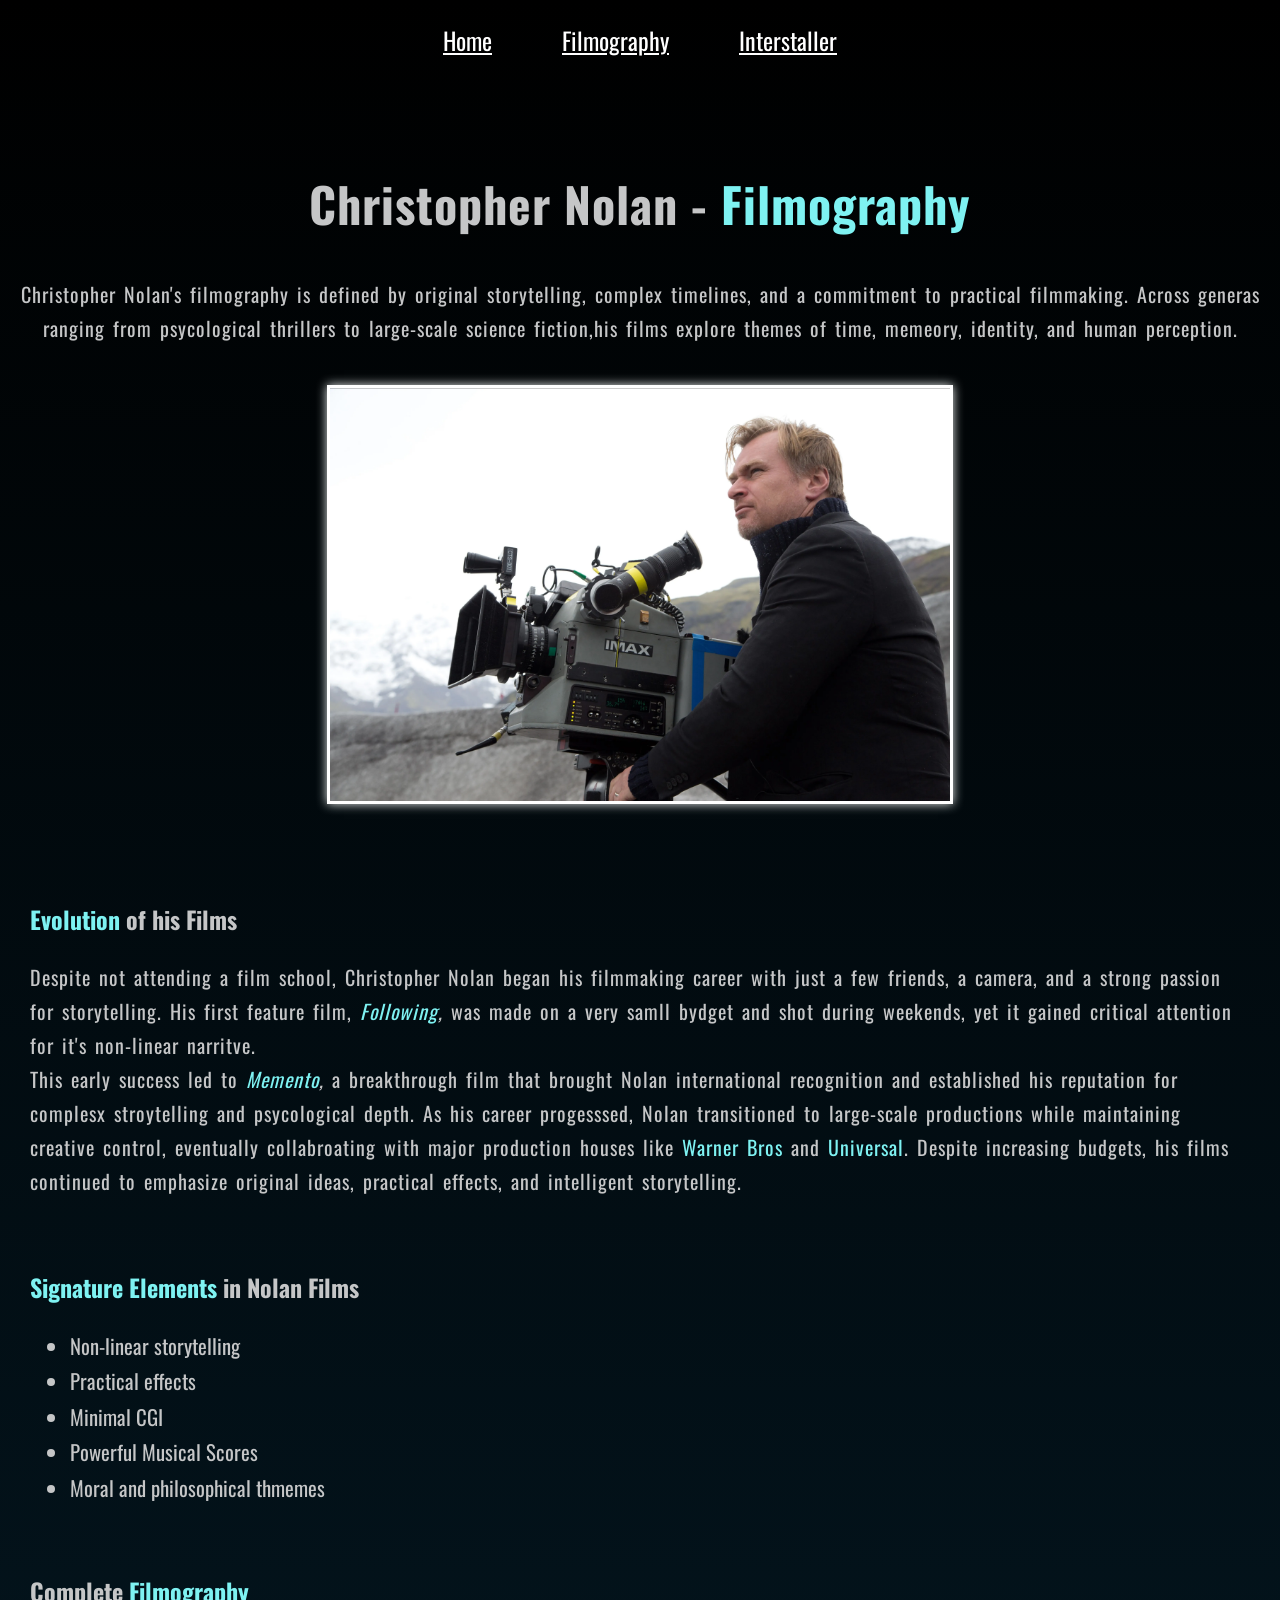
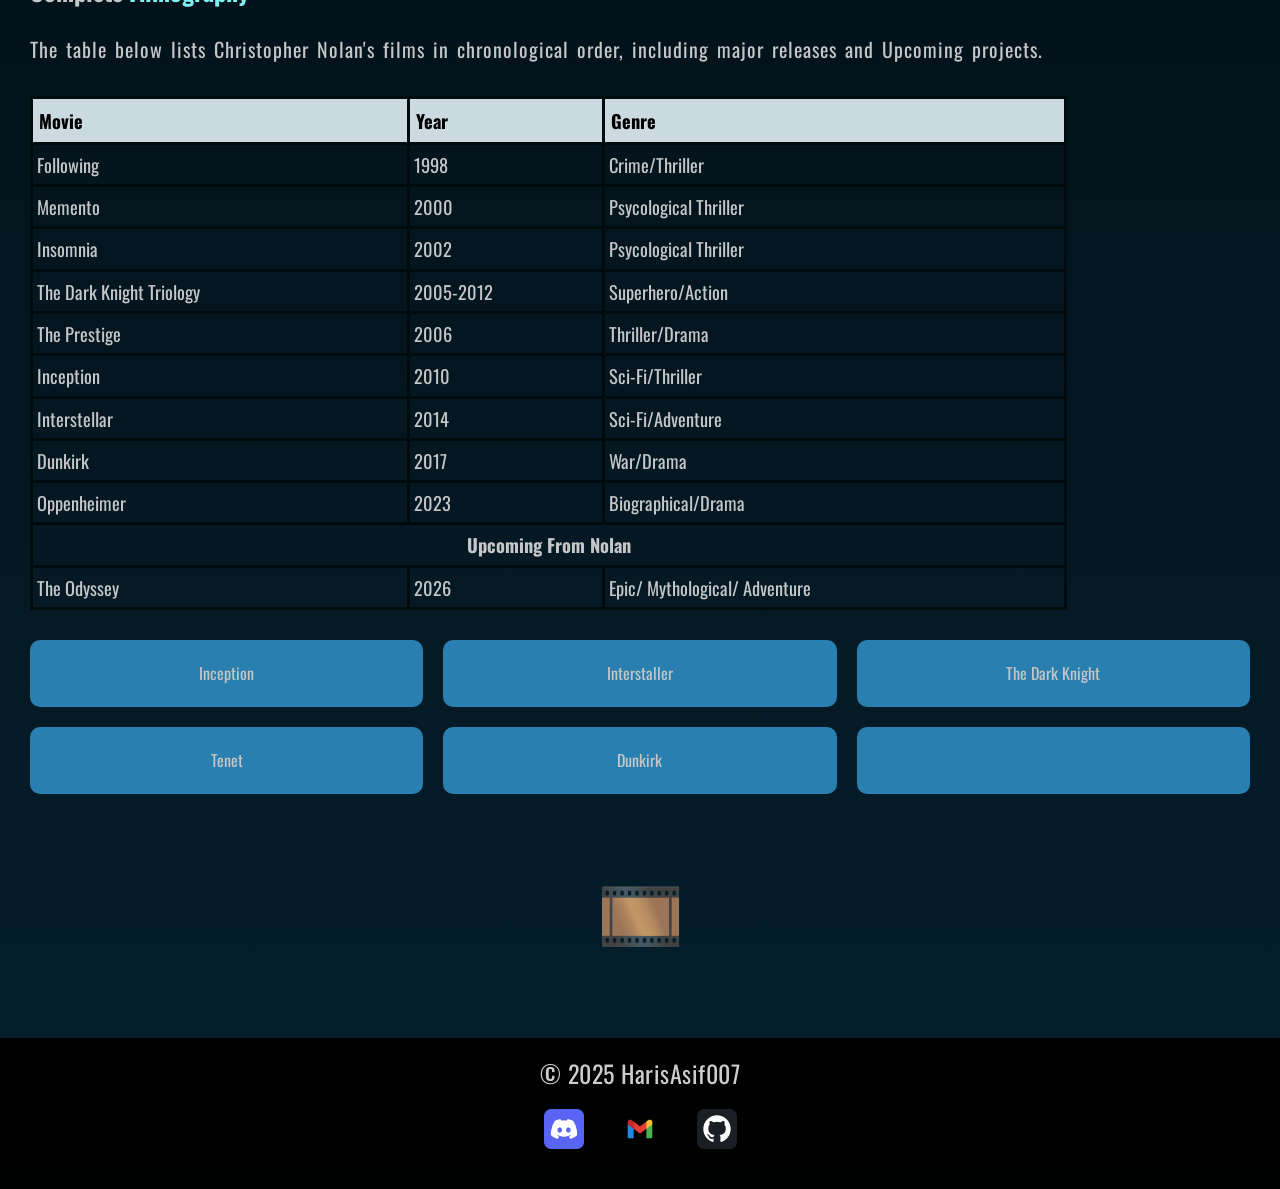
==== filmography.html @ 0cb40a7e "Add files via upload" ====
<!DOCTYPE html>
<html lang="en">
<head>
    <meta charset="UTF-8">
    <meta name="viewport" content="width=device-width, initial-scale=1.0">
    <title>Christopher Nolan | Filmography</title>
    <link rel=" icon" href="Icons/Favicon.png" type="image/png">
    <link rel="preconnect" href="https://fonts.googleapis.com">
    <link rel="preconnect" href="https://fonts.gstatic.com" crossorigin>
    <link href="https://fonts.googleapis.com/css2?family=Oswald:wght@200..700&display=swap" rel="stylesheet">
    <link rel="preconnect" href="https://fonts.googleapis.com">
    <link rel="preconnect" href="https://fonts.gstatic.com" crossorigin>
    <link href="https://fonts.googleapis.com/css2?family=Inter:ital,opsz,wght@0,14..32,100..900;1,14..32,100..900&family=Oswald:wght@200..700&display=swap" rel="stylesheet">
    <link rel="stylesheet" href="style.css">

    
</head>
<body id="filmography">
     <nav>
        <a href="index.html"> <ins>Home</ins></a>
        <a href="filmography.html"> <ins>Filmography</ins></a>
        <a href="interstellar.html"> <ins>Interstaller</ins></a>
    </nav>
    <header>
        <h1>Christopher Nolan - <span>Filmography</span></h1>
        <p>Christopher Nolan's filmography is defined by original storytelling, complex timelines, and a commitment to practical
            filmmaking. Across generas ranging from psycological thrillers to large-scale science fiction,his films explore themes 
            of time, memeory, identity, and human perception.
        </p>
         <img src="Images/Chris-nolan-set.webp" alt="Christopher Nolan on set of Interstellar">
    </header>
    <section>
        <h1><span>Evolution</span> of his Films</h1>
        <p>
            Despite not attending a film school, Christopher Nolan began his filmmaking career with just a few friends,
            a camera, and a strong passion for storytelling. His first feature film, <i><span>Following</span>,</i> was made on a very samll
            bydget and shot during weekends, yet it gained critical attention for it's non-linear narritve.
            <br>
            This early success led to <i><span>Memento</span>,</i> a breakthrough film that brought Nolan international recognition and 
            established his reputation for complesx stroytelling and psycological depth. As his career progesssed, Nolan
            transitioned to large-scale productions while maintaining creative control, eventually collabroating with major production houses like
            <span>Warner Bros</span> and <span>Universal</span>.
            Despite increasing budgets, his films continued to emphasize original ideas, practical effects,
            and intelligent storytelling.
        </p>
    </section> 
    <section>
        <h1><Span>Signature Elements</Span> in Nolan Films</h1>
        <ul>
            <li>Non-linear storytelling</li>
            <li>Practical effects</li>
            <li>Minimal CGI</li>
            <li>Powerful Musical Scores</li>
            <li>Moral and philosophical thmemes</li>
        </ul>
    </section>   
    <section>
        <h1>Complete <span>Filmography</span></h1>
        <p>The table below lists Christopher Nolan's films in chronological order, including major releases and Upcoming
            projects.
        </p>
        <table border="1">
            <tr>
                <th>Movie</th>
                <th>Year</th>
                <th>Genre</th>
            </tr>
            <tr>
                <td>Following</td>
                <td>1998</td>
                <td>Crime/Thriller</td>
            </tr>
            <tr>
                <td>Memento</td>
                <td>2000</td>
                <td>Psycological Thriller</td>
            </tr>
            <tr>
                <td>Insomnia</td>
                <td>2002</td>
                <td>Psycological Thriller</td>
            </tr>
            <tr>
                <td>The Dark Knight Triology</td>
                <td>2005-2012</td>
                <td>Superhero/Action</td>
            </tr>
            <tr>
                <td>The Prestige</td>
                <td>2006</td>
                <Td>Thriller/Drama</Td>
            </tr>
            <tr>
                <td>Inception</td>
                <td>2010</td>
                <td>Sci-Fi/Thriller</td>
            </tr>
            <tr>
                <td>Interstellar</td>
                <td>2014</td>
                <td>Sci-Fi/Adventure</td>
            </tr>
            <tr>
                <td>Dunkirk</td>
                <td>2017</td>
                <td>War/Drama</td>
            </tr>
            <tr>
                <td>Oppenheimer</td>
                <td>2023</td>
                <td> Biographical/Drama</td>
            </tr>
            <tr class="Upcoming">
                <td colspan="3">Upcoming From Nolan</td>
            </tr>
            <tr>
                <td>The Odyssey</td>
                <td>2026</td>
                <td>Epic/ Mythological/ Adventure</td>
            </tr>
        </table>
    </section>
    <section class="movies">
            <div class="movie">Inception</div>
            <div class="movie">Interstaller</div>
            <div class="movie">The Dark Knight</div>
            <div class="movie">Tenet</div>
            <div class="movie">Dunkirk</div>
            <div class="movie"></div>
        </section>
        <div class="reel">🎞️</div>
     <footer>
       &copy; 2025 HarisAsif007
       <br>
        <a href="https://discord.com/users/haris018442">
            <img src="Images/discord.webp"
             alt="Discord"
             style="width: 40px; margin: 15px;"
             >
        </a>
        <a href="mailto:harris19045@gmail.com">
            <img src="Images/gmail.webp"
             alt="Gmail"
             style="width: 40px; margin: 15px;"
             >
        </a>
        <a href="https://github.com/HarisAsif007">
            <img src="Images/github.webp"
             alt="Github"
             style="width: 40px; margin: 15px;border-radius: 7px;"
             >
        </a>
    </footer>
    
</body>
</html>
---- style.css ----
body#home{
    background: linear-gradient(to bottom, #0b0c10, #0d3549);
    color: #c5c6c7;
    font-family: Inter;
    line-height: 1.6;
    margin: 0;
    padding: 0;
}
h1,h2{
    font-family: Oswald;
}
header{
    font-size: 1.5rem;
    letter-spacing: 1px;
    font-family: Oswald;
    text-align: center;
    padding: 50px 20px;
}
header p{
    font-size: 1.4rem;
}
header img{
    max-width: 50%;
    border: 3px solid #ffffff;
    box-shadow: 0 0 10px rgb(233, 237, 236);
    margin-top: 20px;
}
.cinematic-line{
    display:block ;
    font-style: italic;
    font-size: 1.2em;
    color: #7ef2f2;
    margin-top: 15px;
}
nav{
    display: flex;
    justify-content: center;
    gap: 70px;
    padding: 20px 0;
}
nav a{
    font-family: Oswald;
    color: #ffffff;
    text-decoration: none;
    font-size: 1.5rem;
    position: relative;
}
nav a:hover{
    color: #65d1fcd4;
    }
footer{
    margin-top: 70px;
    text-align: center;
    padding: 15px;
    background-color:#0b0c10;
    color: #cccdcd;
    font-size: 1.5rem;
    letter-spacing: 0.5px;
    font-family: Oswald;
    background: linear-gradient(to bottom, #000000, #000101);
}

footer a {
    text-decoration: none;
    border: none;
    margin-bottom: 20px;
}


body#filmography{
    background: linear-gradient(to bottom, #000000,#05202e);
    color: #c5c6c7;
    font-family: Oswald ;
    line-height: 1.7;
    margin: 0 auto;
    padding: 0 0;
}
#filmography section{
    padding: 15px 30px;
}
#filmography span{
    color: #7ef2f2;
}
#filmography p{
    font-size: 1.25rem;
    letter-spacing: 1px;
    word-spacing: 2px;
}
#filmography li{
    font-size: 1.3rem;
}
table {
    width: 85%;
    border-collapse: collapse;
    margin-top: 30px;
    border: 3.5px solid #000101;
}
th{
    background-color: #cbdae0;
    color: #000000;
    padding: 6px;
    text-align: left;
}
td{
    padding: 4px;
}
tr:hover{
    background-color: #000000;
}
th,td{
    border: 3px solid #000b0e;
    font-size: 1.15rem;
}
tr.Upcoming{
    text-align: center;
    font-weight: bold;
}
body#interstellar{
    background: linear-gradient(to bottom,#04202e, #000000);
    color: #e0e1e2;
    font-family: Oswald ;
    line-height: 1.7;
    margin: 0 auto;
    padding: 0 0;
}
#interstellar footer{
    background: rgb(37, 37, 37) !important;
}
#interstellar span{
    color: #7ef2f2;
}
#interstellar p{
    font-size: 1.25rem;
    letter-spacing: 1px;
    word-spacing: 2px;
}
#interstellar h2{
    font-family: Oswald;
    font-size: 2rem;
    letter-spacing: 1px;
    padding-bottom: 0;
}
#interstellar section{
    padding: 20px;
}
#interstellar li{
    font-size: 1.25rem;
}
#interstellar .video-frame{
    max-width: 900px;
    margin: 3rem auto;
    padding: 1rem;
    background: #0e1117;
    border-radius: 14px;
    box-shadow: 0 20px 40px rgba(0,0,0,0.6);
}
#interstellar video{
    width: 100%;
    border-radius: 10px;
    display: block;
}
#interstellar .audio-box{
    max-width: 600px;
    margin: 2.5rem auto;
    padding: 1.2rem 1.5rem;
    background: #11151c;
    border-radius: 12px;
    box-shadow: 0 12px 25px rgba(0,0,0,0.5)
}
#interstellar audio{
    width: 100%;
}

body#page404{
    background-color: #0b0e14;
    color: #f5f5f5;
    font-family: Oswald;
    text-align: center;
    padding: 8rem 1rem;
}
#page404 h1{
    font-size: 6rem;
    margin-bottom: 1rem;
    color: #e63946;

}
#page404 p{
    font-size: 1.5rem;
    margin-bottom: 2rem;
}
#page404 a{
    color: #f5f5f5;
    text-decoration: none;
    border: 2px solid #f5f5f5;
    padding: 0.5rem 1rem;
    border-radius: 8px;
    transition:0.3s ;
}
#page404 a:hover{
    background-color: #f5f5f5;
    color: #0b0e14;
}
.movies{
    display: grid;
    grid-template-columns:repeat(3,1fr);
    gap: 20px;
    padding: 20px;
    padding-top: 30px;
}
.movie{
    background: rgb(41, 127, 176);
    padding: 20px;
    border-radius: 10px;
    text-align: center;
}
.reel{
    font-size: 70px;
    text-align: center;
    margin-top: 40px;
    animation: spin 4s linear infinite;
}
@keyframes spin{
    from{
        transform: rotate(0deg);
    }
    to{
        transform: rotate(360deg);
    }
}
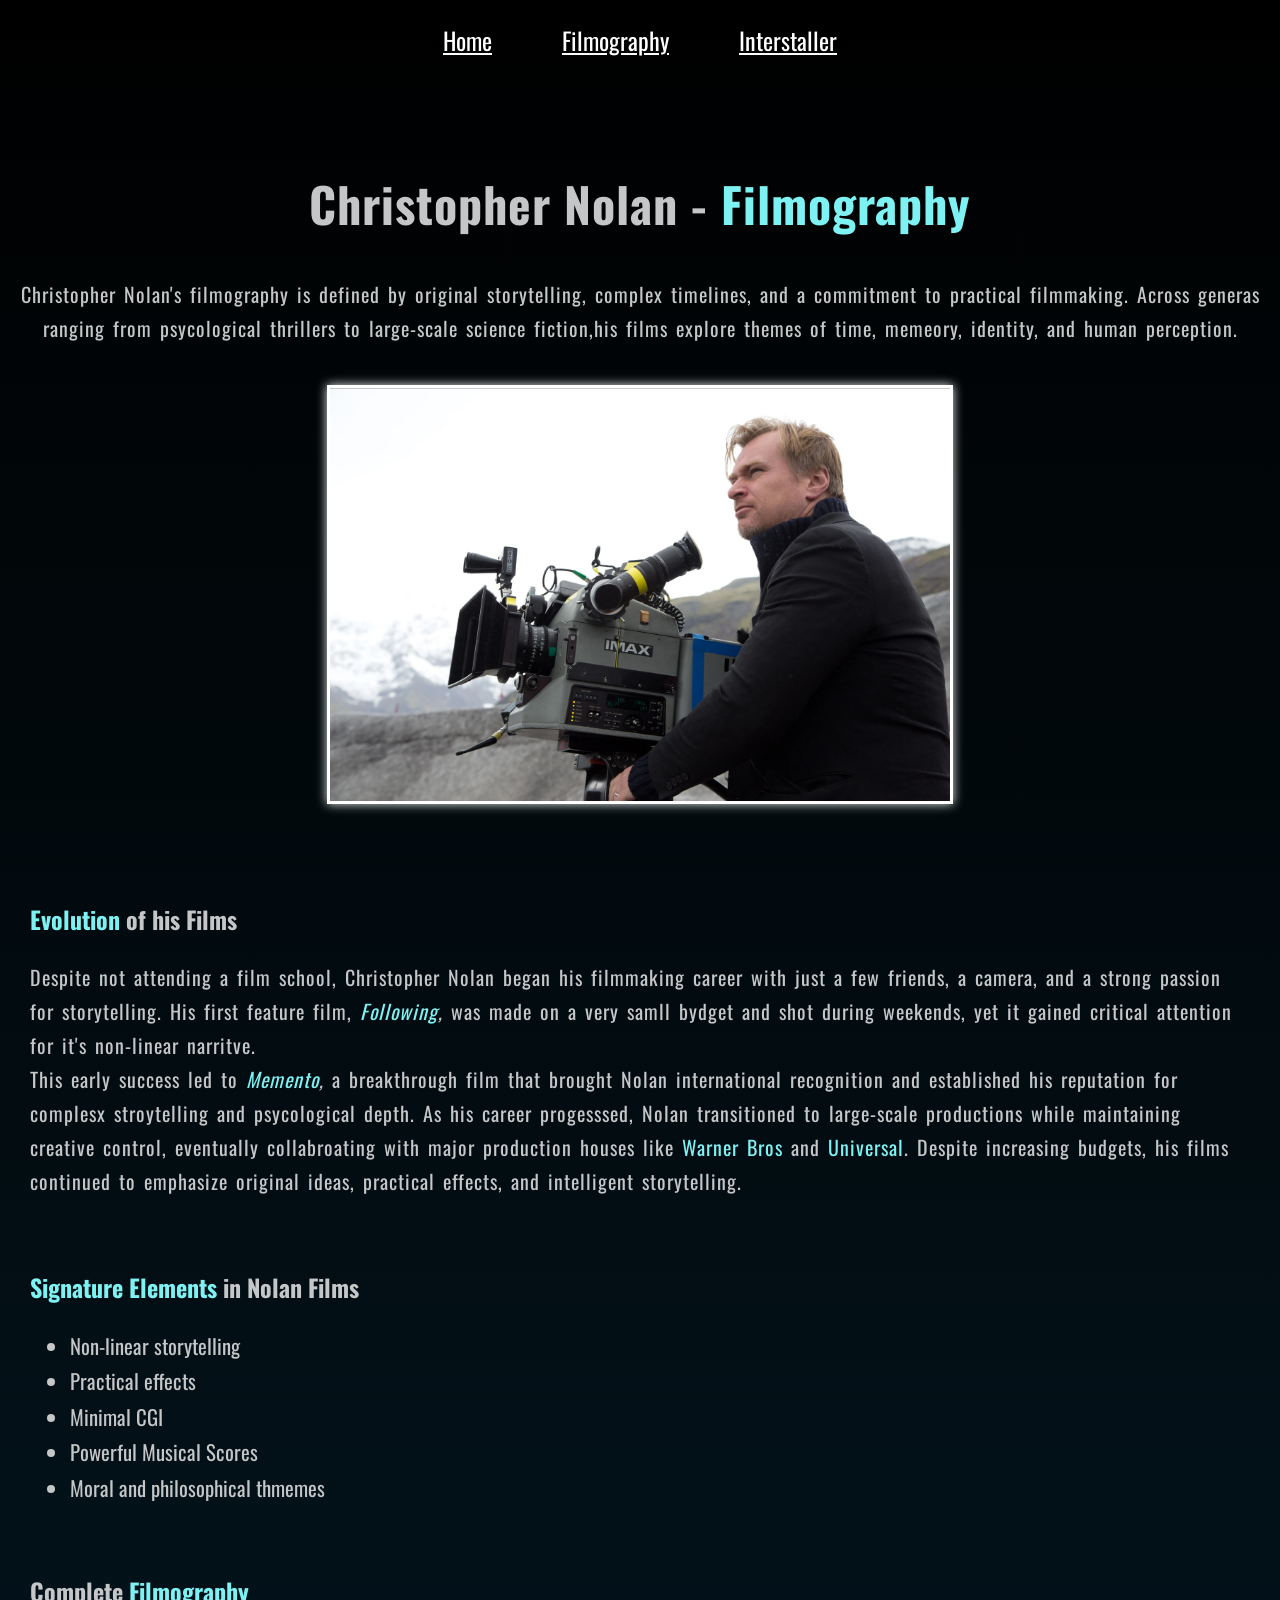
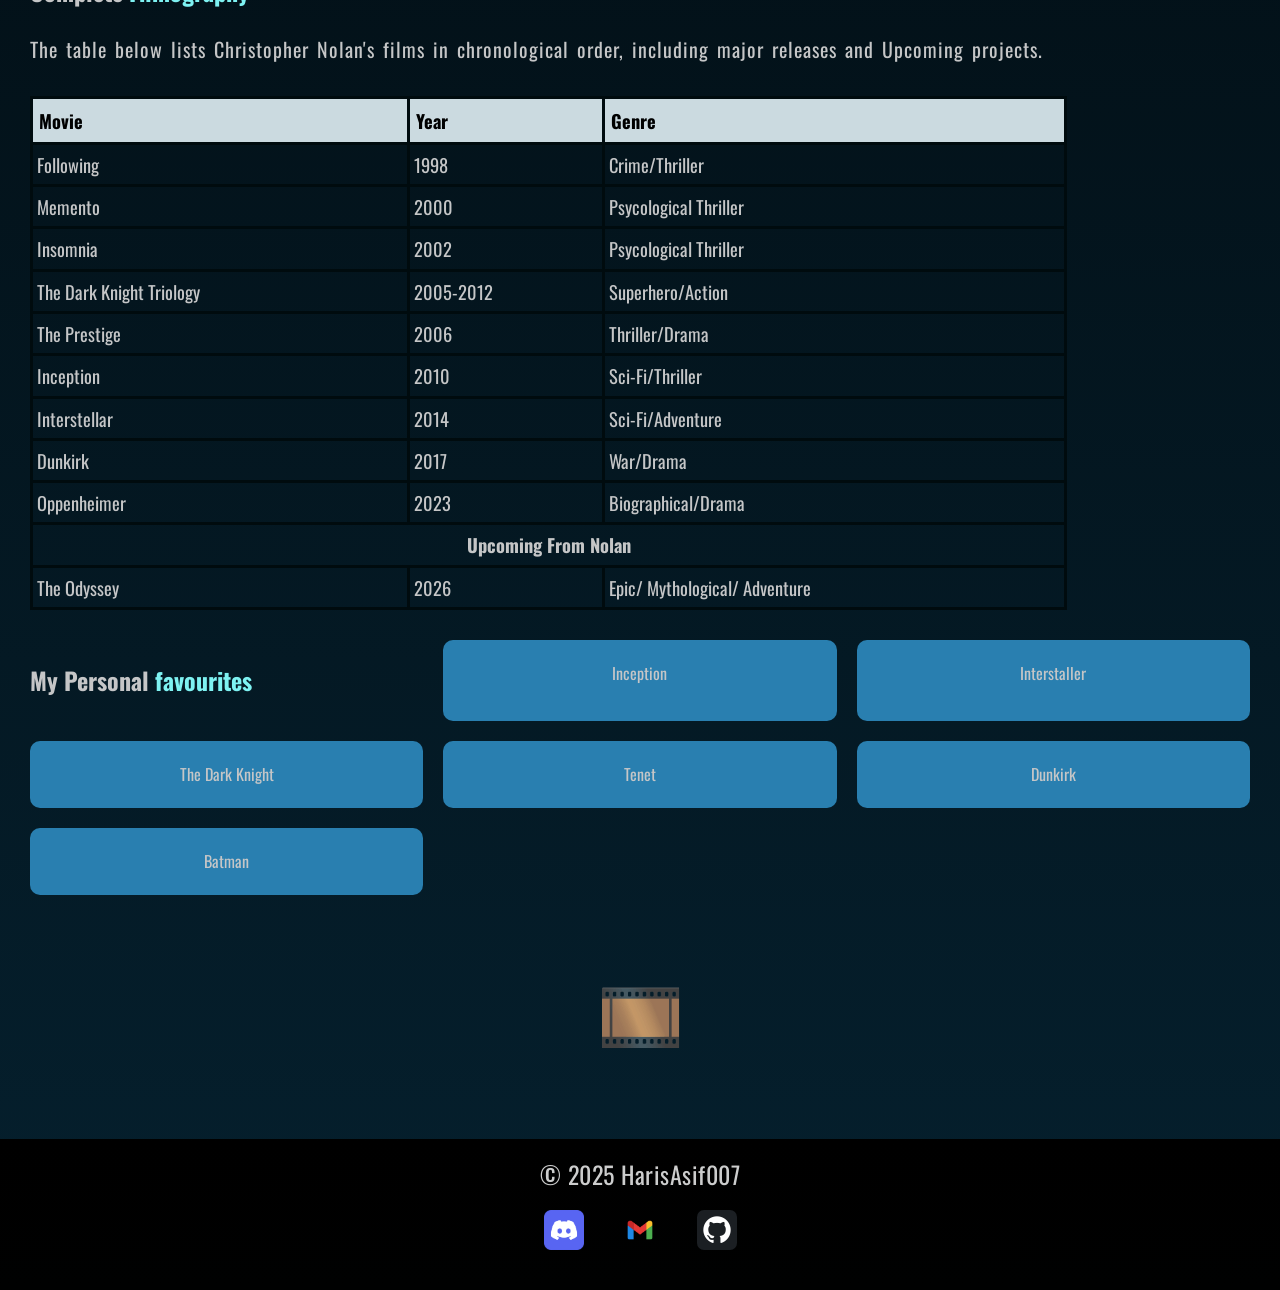
==== commit 84bc8c3a: "Update filmography.html" ====
--- a/filmography.html
+++ b/filmography.html
@@ -121,12 +121,13 @@
         </table>
     </section>
     <section class="movies">
+        <h1> My Personal <span>favourites</span></h1>
             <div class="movie">Inception</div>
             <div class="movie">Interstaller</div>
             <div class="movie">The Dark Knight</div>
             <div class="movie">Tenet</div>
             <div class="movie">Dunkirk</div>
-            <div class="movie"></div>
+            <div class="movie">Batman</div>
         </section>
         <div class="reel">🎞️</div>
      <footer>
@@ -153,4 +154,4 @@
     </footer>
     
 </body>
-</html>+</html>
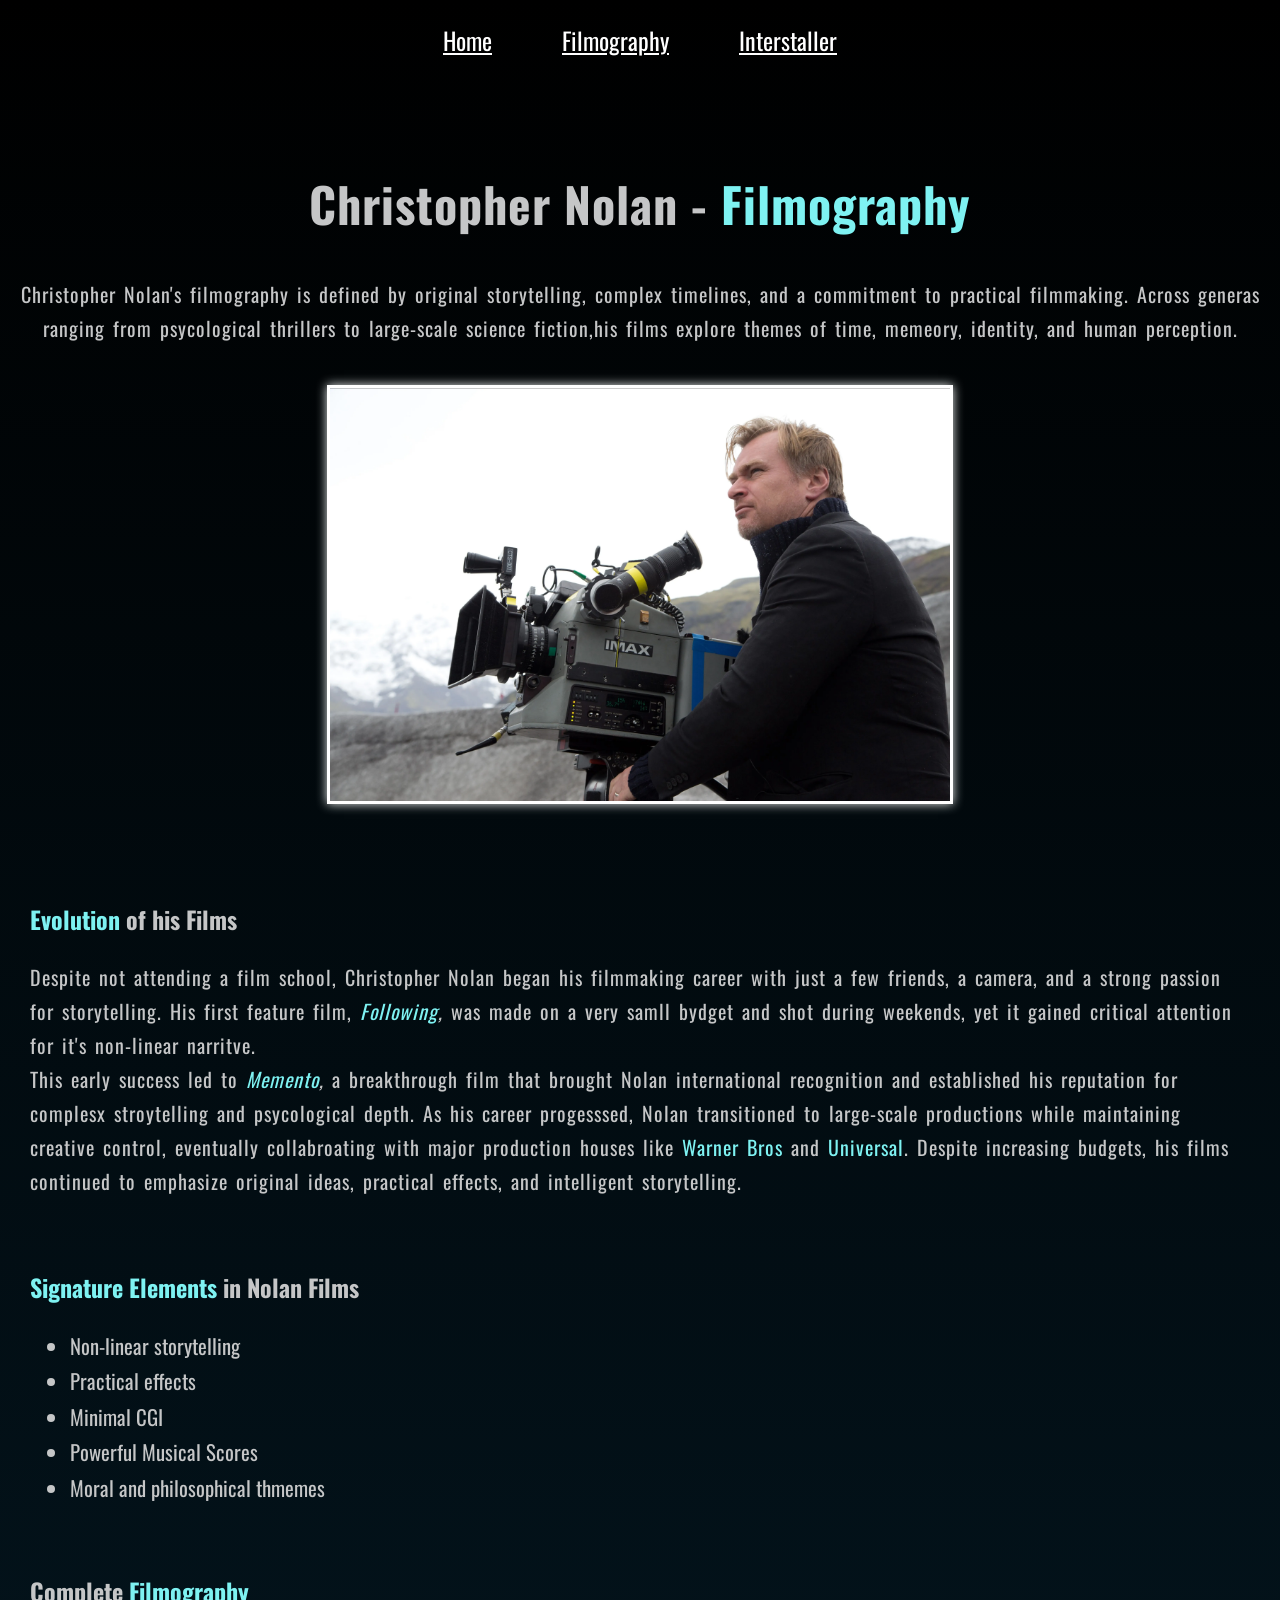
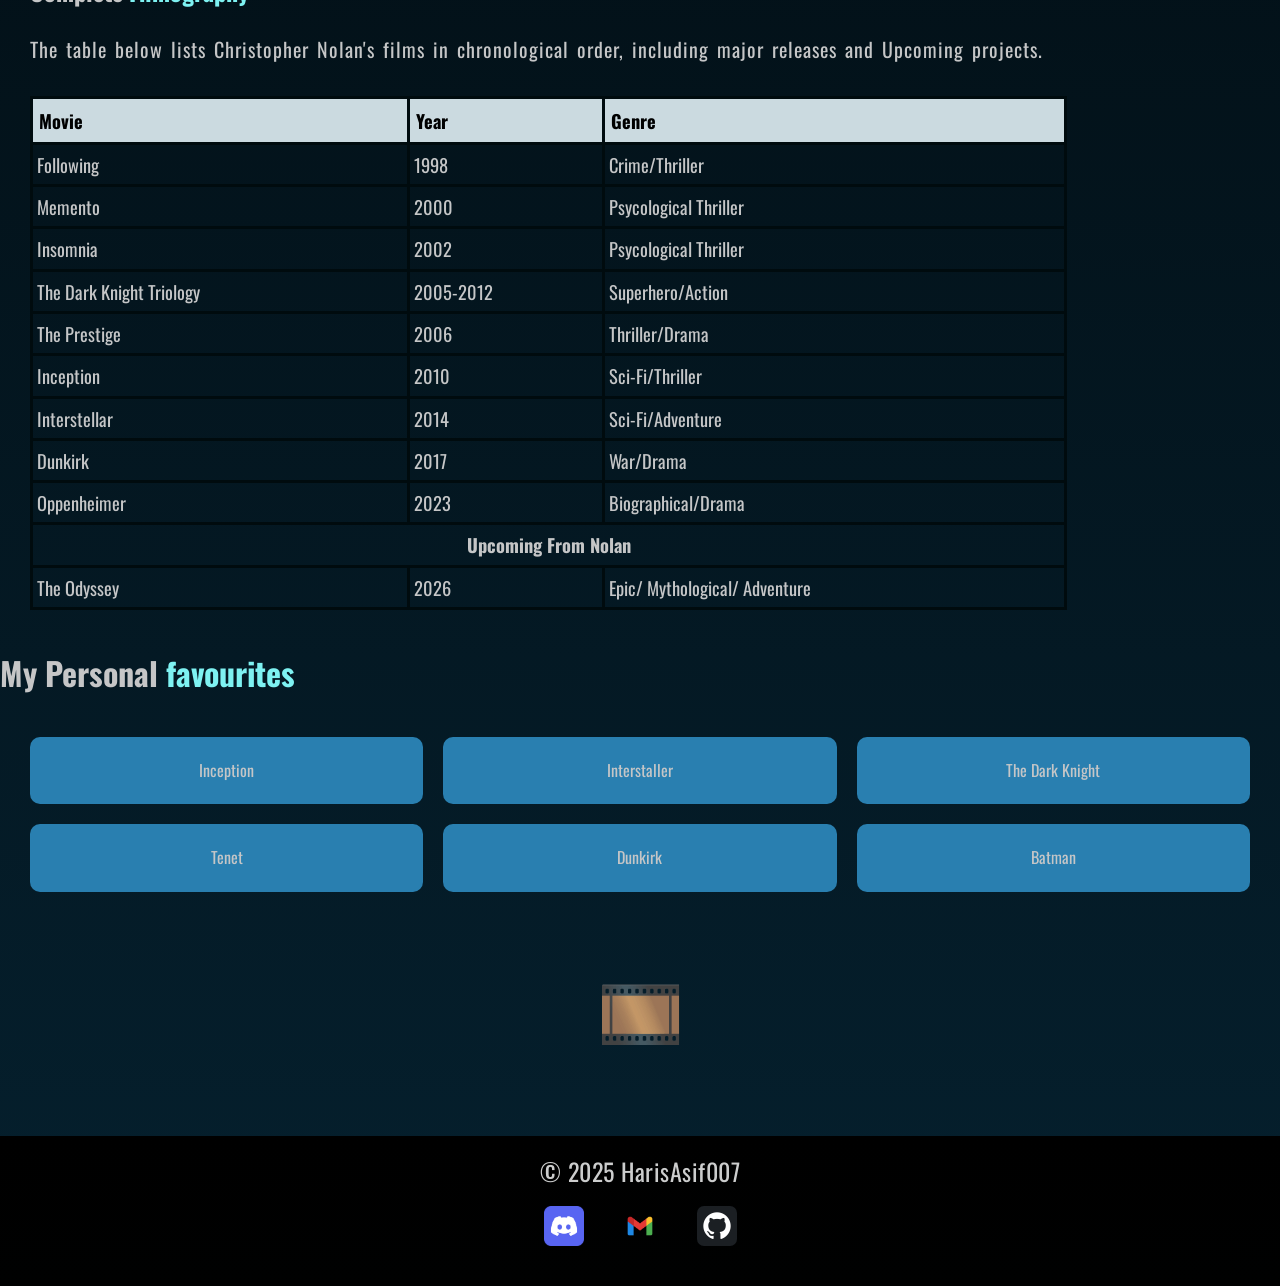
==== commit 2e1f7d1e: "Update filmography.html" ====
--- a/filmography.html
+++ b/filmography.html
@@ -120,8 +120,10 @@
             </tr>
         </table>
     </section>
+    <div>
+        <h1> My Personal <span>favourites</span></h1> 
+    </div>
     <section class="movies">
-        <h1> My Personal <span>favourites</span></h1>
             <div class="movie">Inception</div>
             <div class="movie">Interstaller</div>
             <div class="movie">The Dark Knight</div>
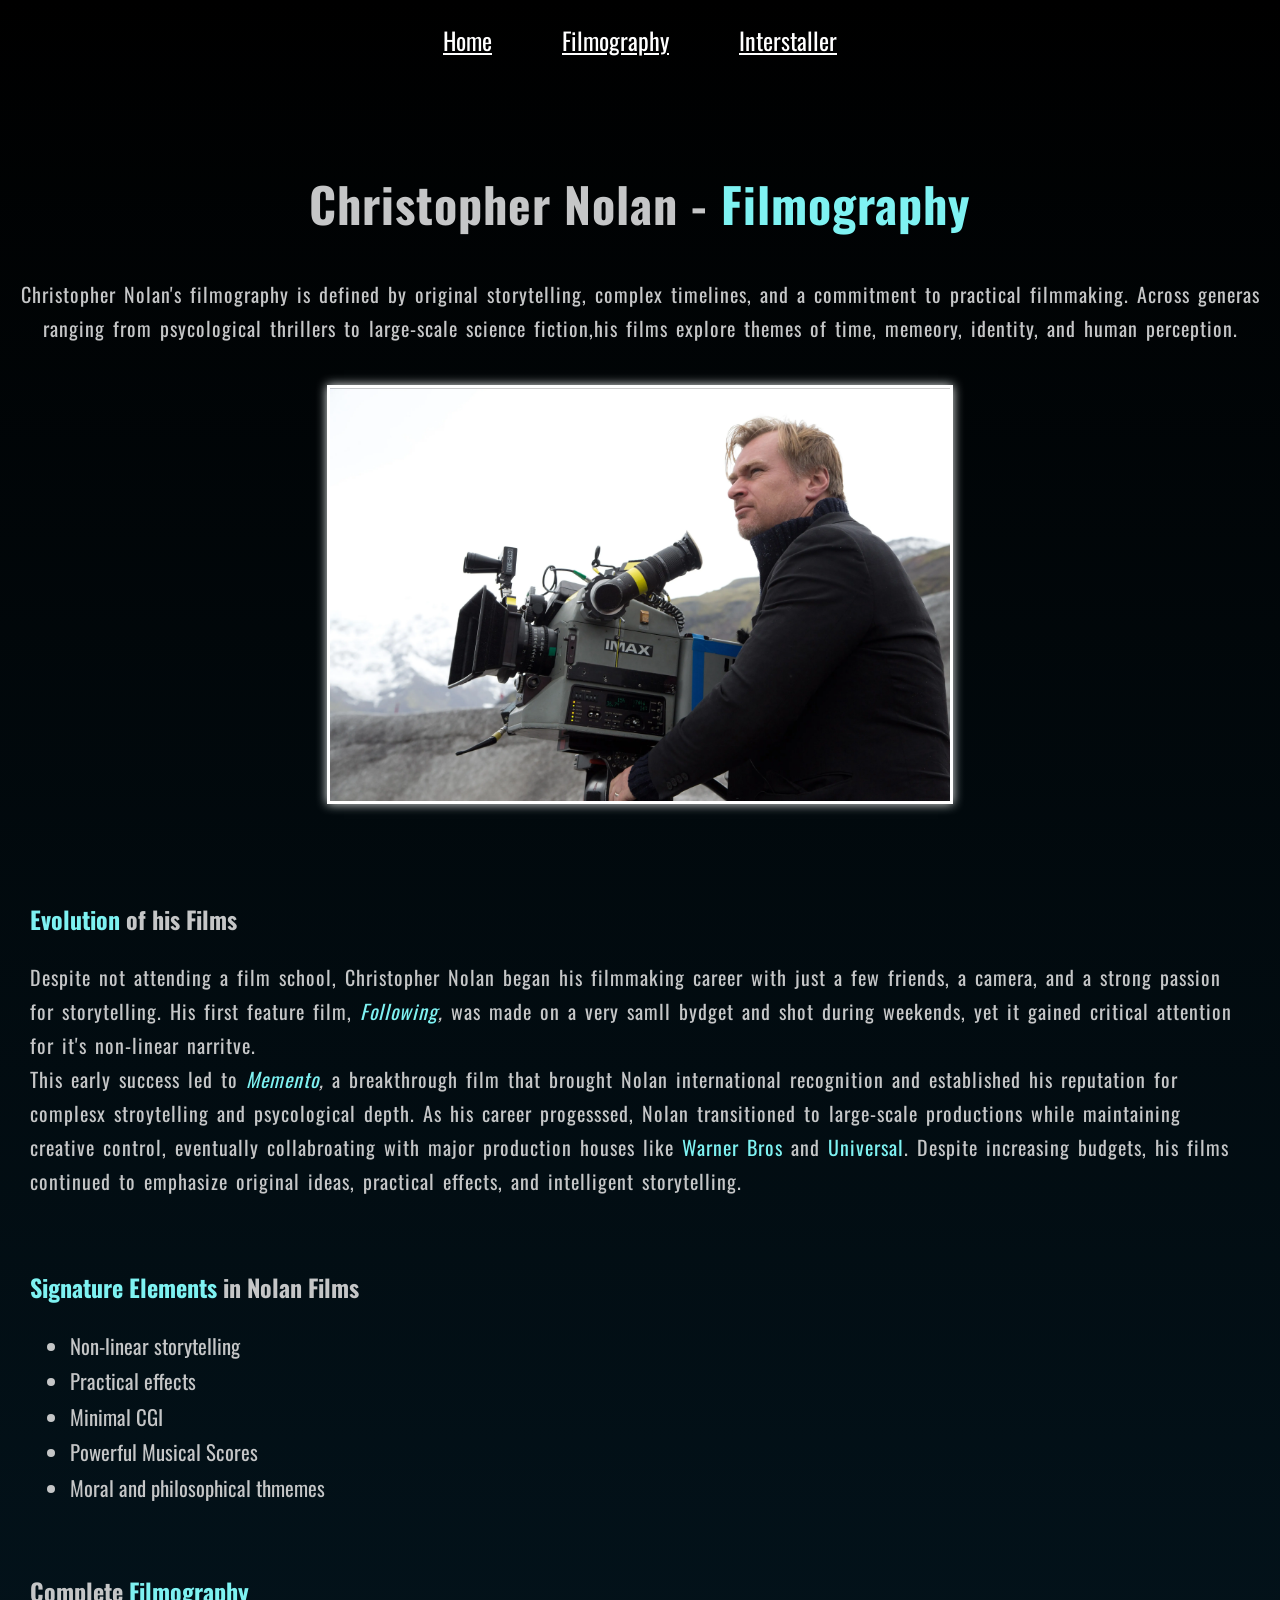
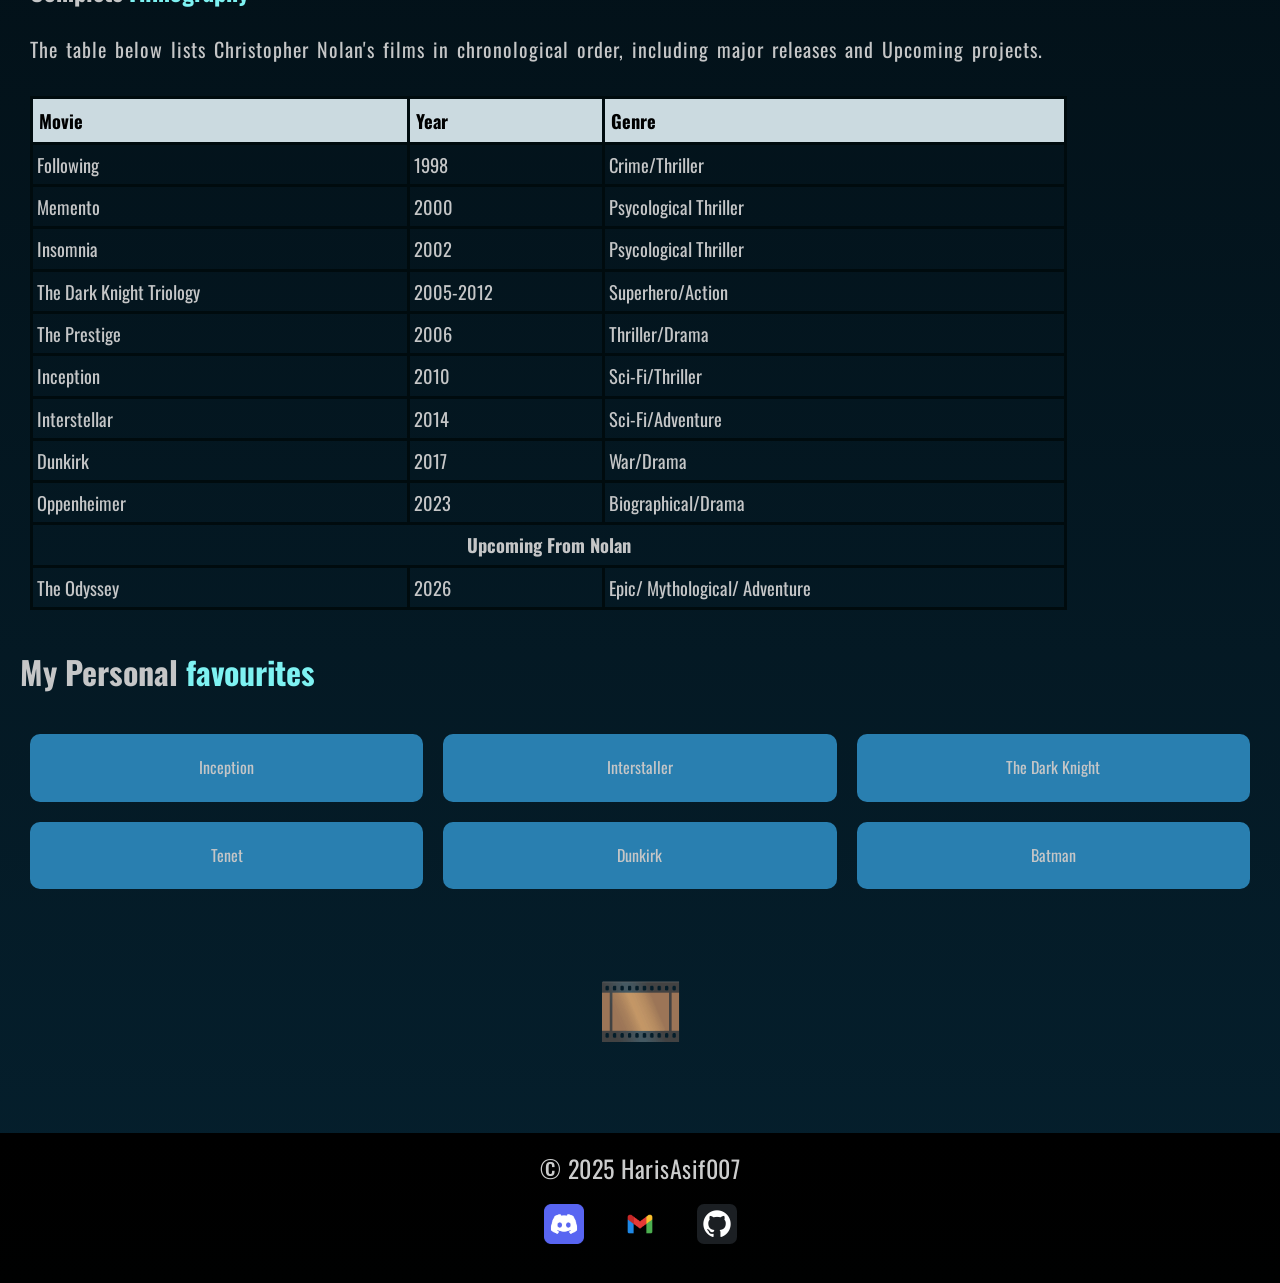
==== commit a911f8a4: "Update filmography.html" ====
--- a/filmography.html
+++ b/filmography.html
@@ -55,7 +55,7 @@
         </ul>
     </section>   
     <section>
-        <h1>Complete <span>Filmography</span></h1>
+        <h1 >Complete <span>Filmography</span></h1>
         <p>The table below lists Christopher Nolan's films in chronological order, including major releases and Upcoming
             projects.
         </p>
@@ -120,9 +120,8 @@
             </tr>
         </table>
     </section>
-    <div>
-        <h1> My Personal <span>favourites</span></h1> 
-    </div>
+    
+    <h1 class="favourites"> My Personal <span>favourites</span></h1> 
     <section class="movies">
             <div class="movie">Inception</div>
             <div class="movie">Interstaller</div>
--- a/style.css
+++ b/style.css
@@ -219,6 +219,9 @@
     margin-top: 40px;
     animation: spin 4s linear infinite;
 }
+.favourites {
+    margin: 20px;
+}
 @keyframes spin{
     from{
         transform: rotate(0deg);
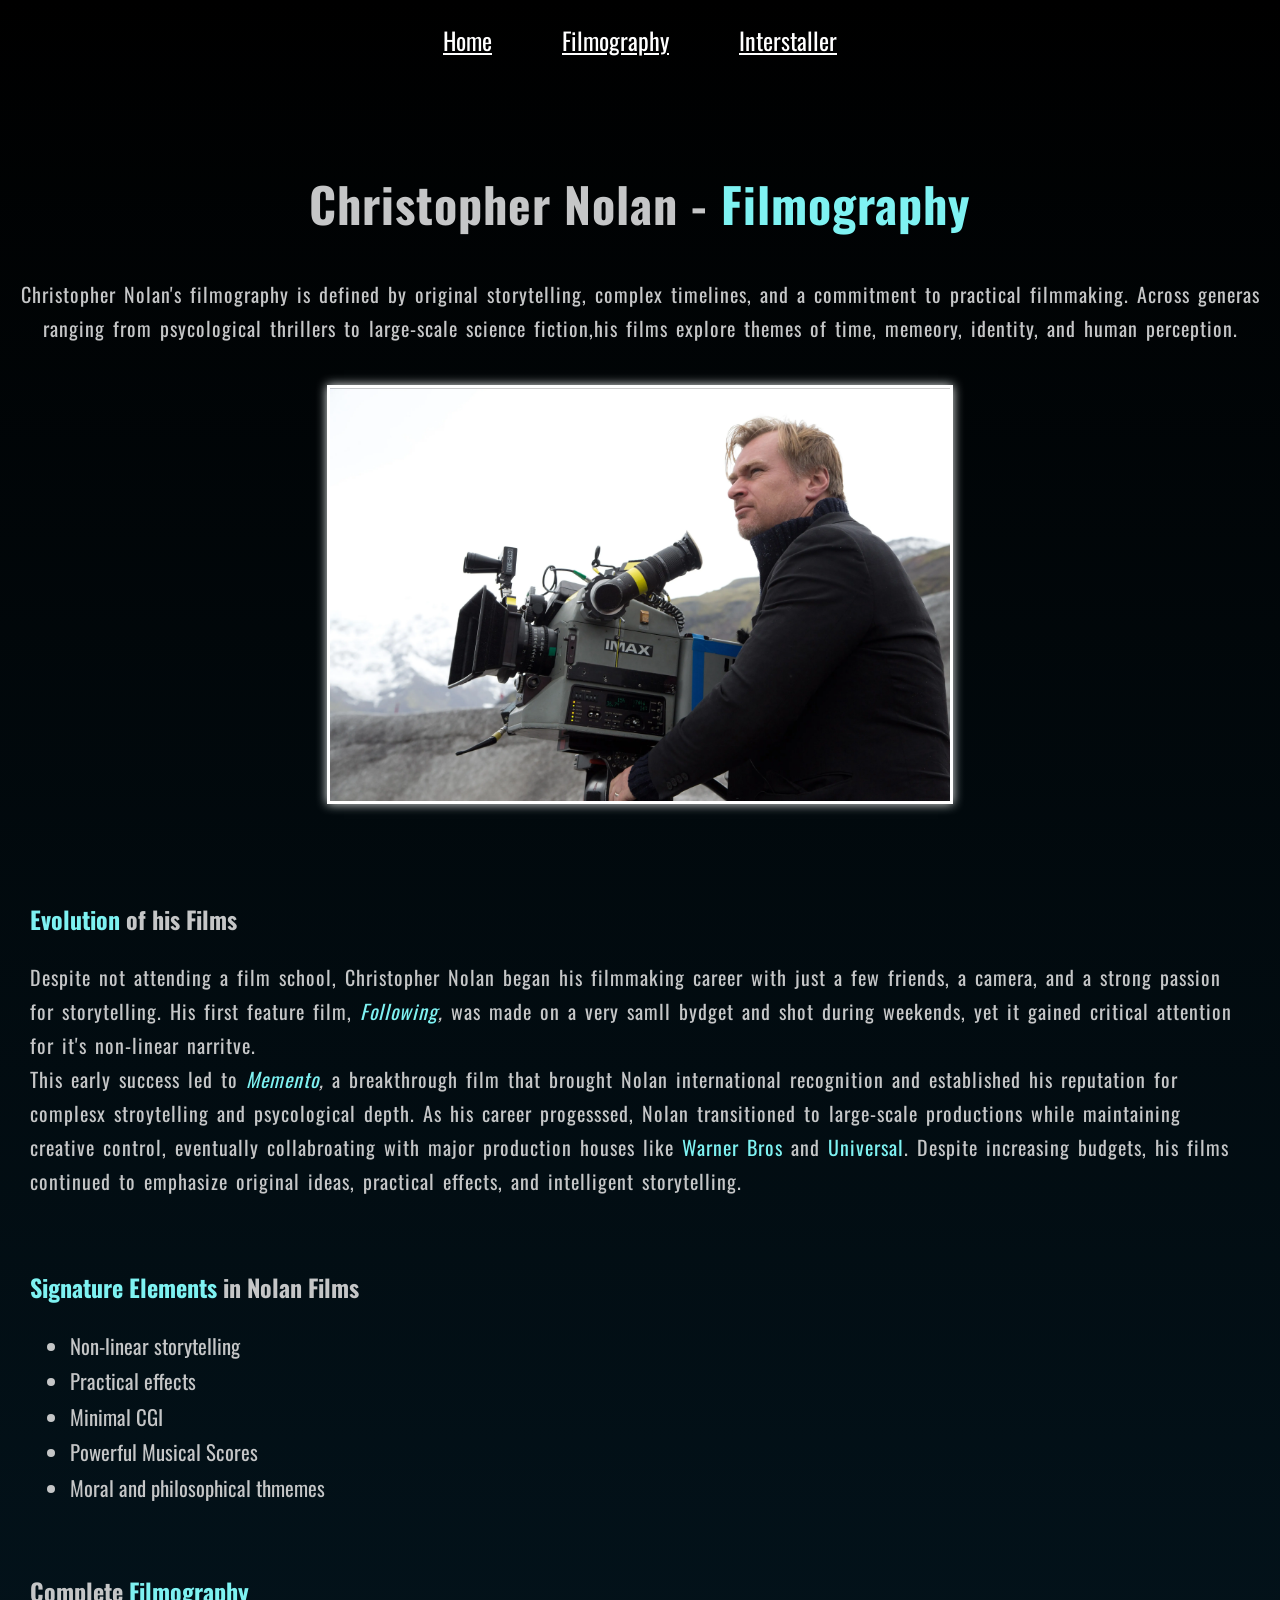
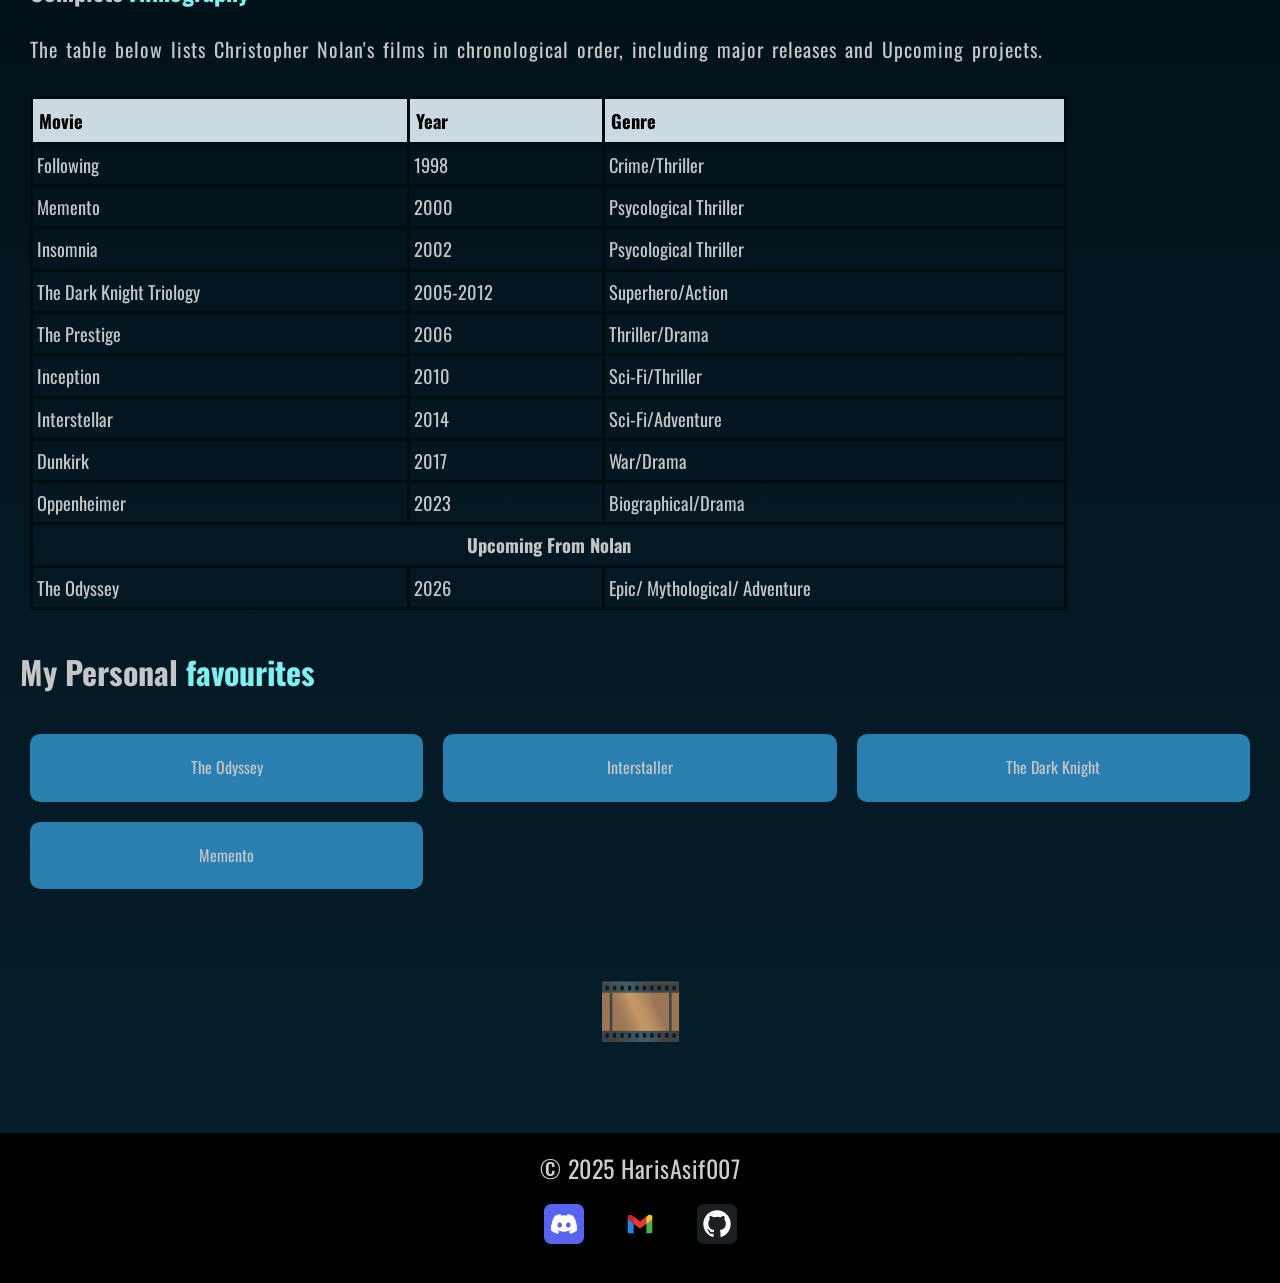
==== commit f535162c: "Update filmography.html" ====
--- a/filmography.html
+++ b/filmography.html
@@ -123,12 +123,10 @@
     
     <h1 class="favourites"> My Personal <span>favourites</span></h1> 
     <section class="movies">
-            <div class="movie">Inception</div>
+            <div class="movie">The Odyssey</div>
             <div class="movie">Interstaller</div>
             <div class="movie">The Dark Knight</div>
-            <div class="movie">Tenet</div>
-            <div class="movie">Dunkirk</div>
-            <div class="movie">Batman</div>
+            <div class="movie">Memento</div>
         </section>
         <div class="reel">🎞️</div>
      <footer>
--- a/style.css
+++ b/style.css
@@ -200,7 +200,7 @@
     background-color: #f5f5f5;
     color: #0b0e14;
 }
-.movies{
+.movies {
     display: grid;
     grid-template-columns:repeat(3,1fr);
     gap: 20px;
@@ -230,3 +230,13 @@
         transform: rotate(360deg);
     }
 }
+@media(max-width:500px){
+    .movies{
+        grid-template-columns: 1fr;
+    }
+}
+@media(max-width:800px){
+    .movies{
+        grid-template-columns:repeat(2,1fr);
+    }
+}
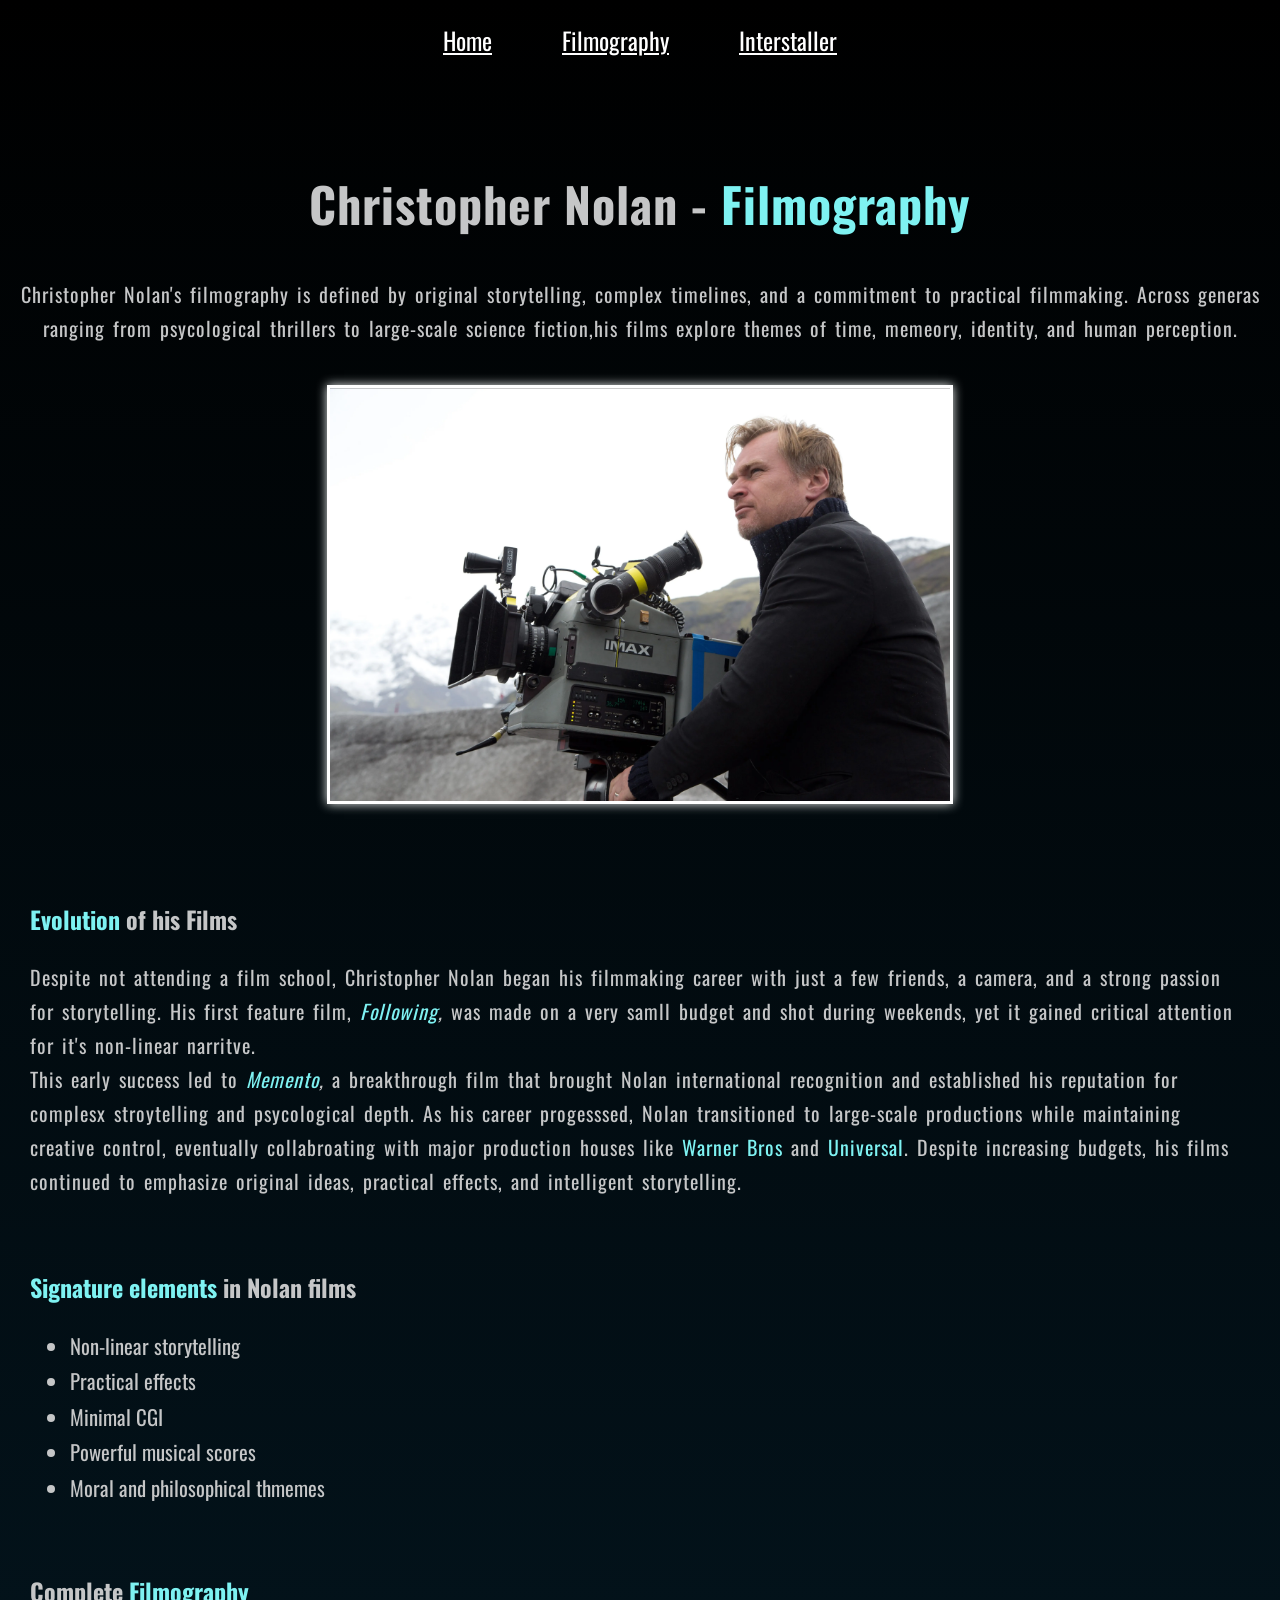
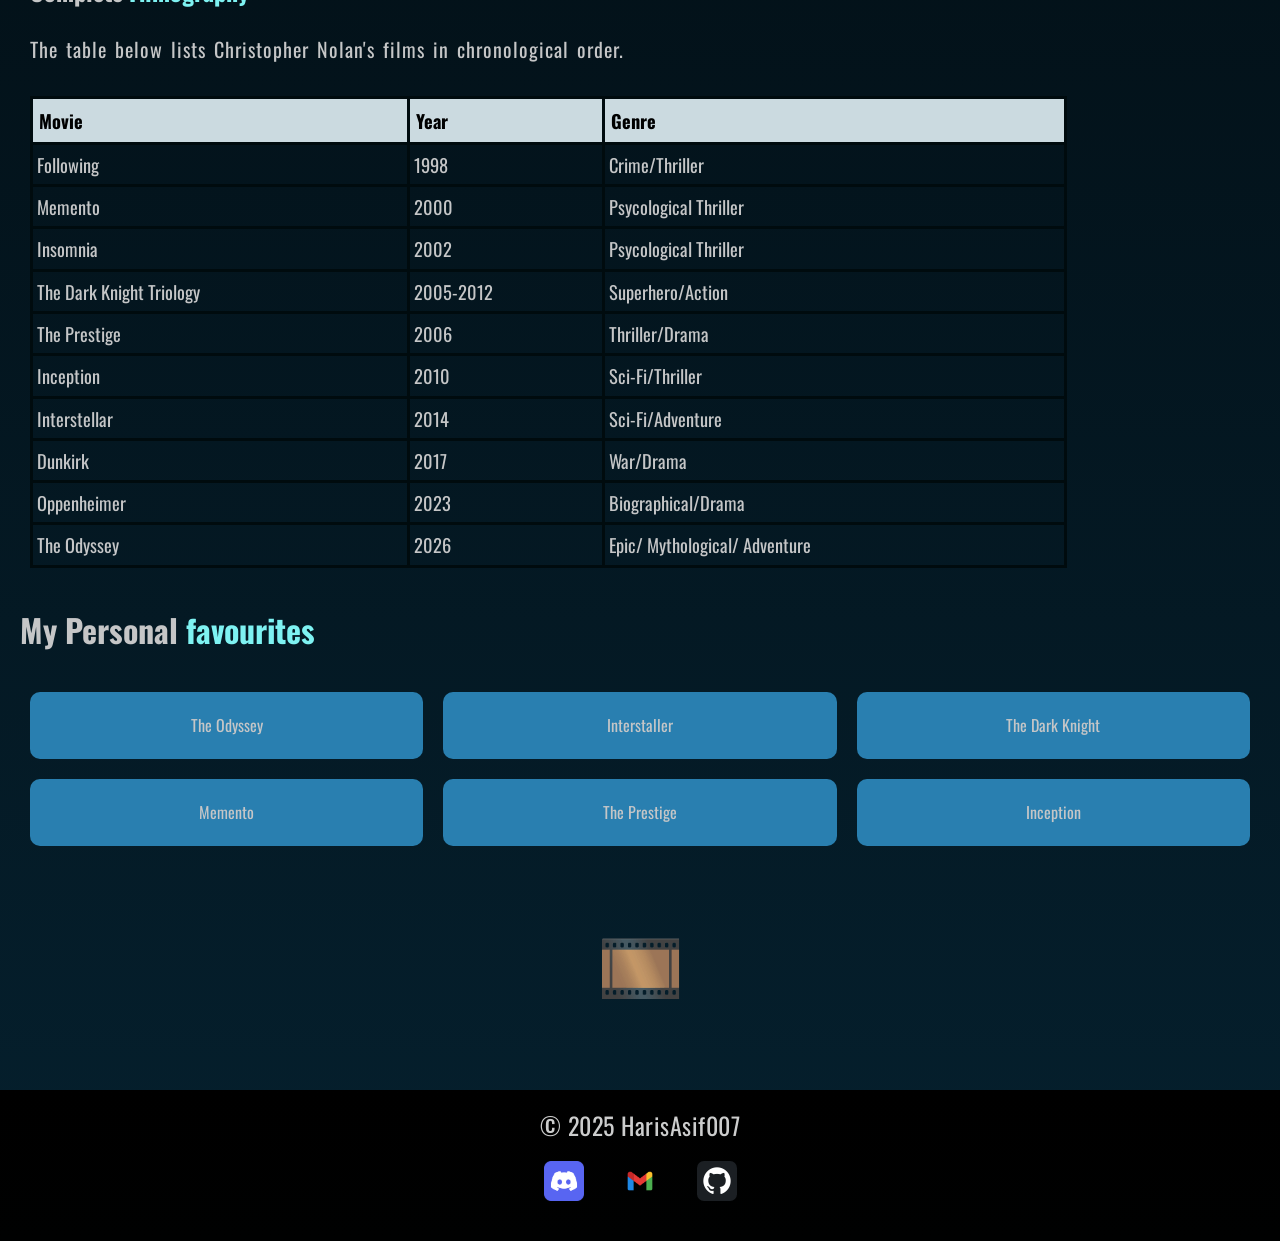
==== commit 0b94a409: "Tiny Updates" ====
--- a/filmography.html
+++ b/filmography.html
@@ -34,7 +34,7 @@
         <p>
             Despite not attending a film school, Christopher Nolan began his filmmaking career with just a few friends,
             a camera, and a strong passion for storytelling. His first feature film, <i><span>Following</span>,</i> was made on a very samll
-            bydget and shot during weekends, yet it gained critical attention for it's non-linear narritve.
+            budget and shot during weekends, yet it gained critical attention for it's non-linear narritve.
             <br>
             This early success led to <i><span>Memento</span>,</i> a breakthrough film that brought Nolan international recognition and 
             established his reputation for complesx stroytelling and psycological depth. As his career progesssed, Nolan
@@ -45,19 +45,18 @@
         </p>
     </section> 
     <section>
-        <h1><Span>Signature Elements</Span> in Nolan Films</h1>
+        <h1><Span>Signature elements</Span> in Nolan films</h1>
         <ul>
             <li>Non-linear storytelling</li>
             <li>Practical effects</li>
             <li>Minimal CGI</li>
-            <li>Powerful Musical Scores</li>
+            <li>Powerful musical scores</li>
             <li>Moral and philosophical thmemes</li>
         </ul>
     </section>   
     <section>
         <h1 >Complete <span>Filmography</span></h1>
-        <p>The table below lists Christopher Nolan's films in chronological order, including major releases and Upcoming
-            projects.
+        <p>The table below lists Christopher Nolan's films in chronological order.
         </p>
         <table border="1">
             <tr>
@@ -110,9 +109,6 @@
                 <td>2023</td>
                 <td> Biographical/Drama</td>
             </tr>
-            <tr class="Upcoming">
-                <td colspan="3">Upcoming From Nolan</td>
-            </tr>
             <tr>
                 <td>The Odyssey</td>
                 <td>2026</td>
@@ -127,6 +123,8 @@
             <div class="movie">Interstaller</div>
             <div class="movie">The Dark Knight</div>
             <div class="movie">Memento</div>
+            <div class="movie">The Prestige</div>
+            <div class="movie">Inception</div>
         </section>
         <div class="reel">🎞️</div>
      <footer>
